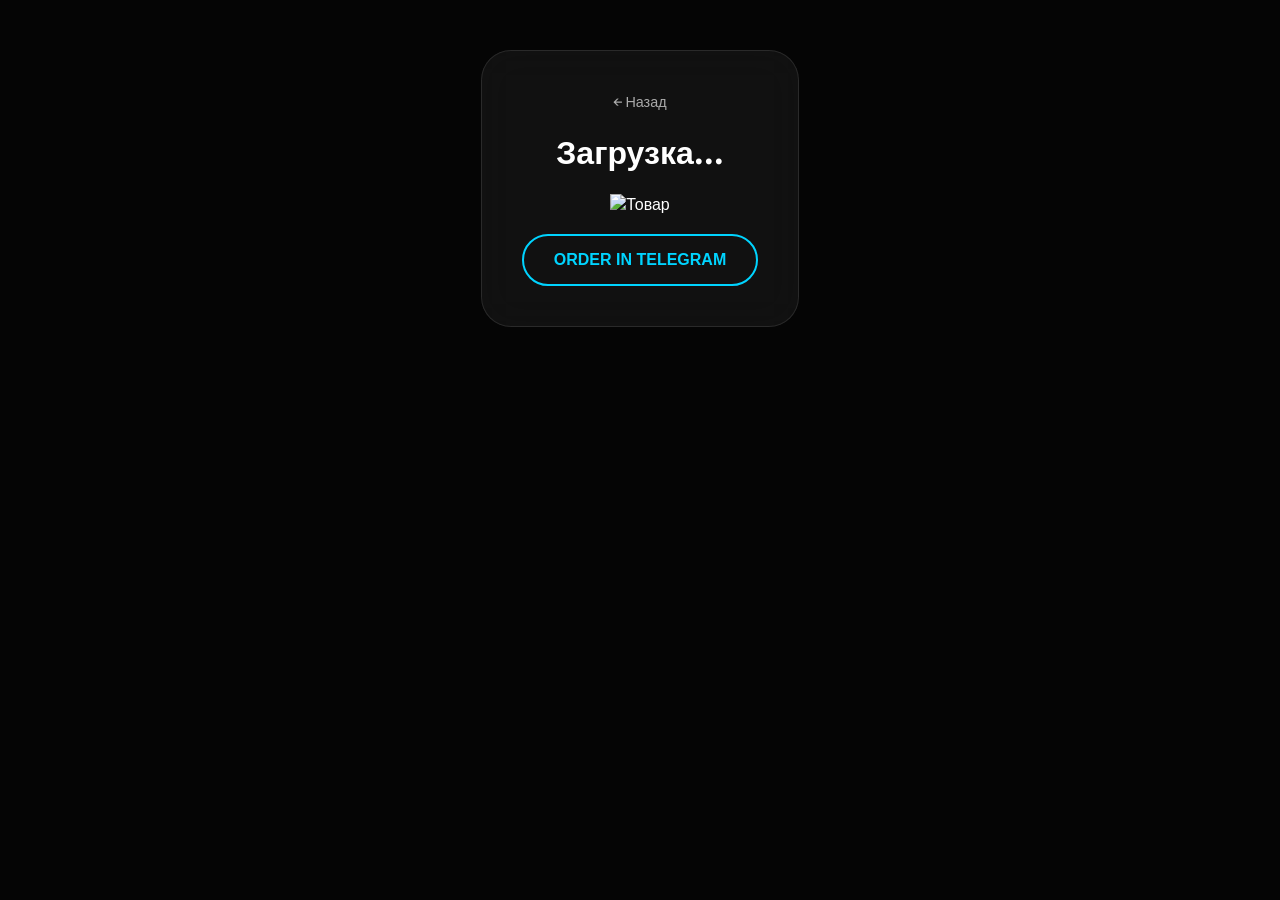
==== product.html @ e629bec1 "Add product.html for product details page" ====
<!DOCTYPE html>
<html lang="ru">
<head>
    <meta charset="UTF-8">
    <title>Детали товара</title>
    <link rel="stylesheet" href="style.css">
</head>
<body>
    <div class="product-page">
        <a href="index.html" class="back-btn">← Назад</a>
        <h1 id="prodName">Загрузка...</h1>
        <img id="prodImg" src="" alt="Товар">
        <p id="prodDesc" class="desc"></p>
        <p class="price" id="prodPrice"></p>
        <button class="buy-button" id="buyBtn">Order in Telegram</button>
    </div>
    <script src="details.js"></script>
</body>
</html>
---- style.css ----
/* Подключаем премиальный шрифт */
@import url('https://fonts.googleapis.com/css2?family=Outfit:wght@300;400;700&display=swap');

:root {
    --accent: #00d4ff;
    --bg: #050505;
    --glass: rgba(255, 255, 255, 0.05);
}

body {
    background: var(--bg);
    color: #ffffff;
    font-family: 'Outfit', sans-serif;
    margin: 0;
    min-height: 100vh;
    display: flex;
    flex-direction: column;
    align-items: center;
}

/* Заголовок с градиентным свечением */
header {
    margin: 50px 0;
    text-align: center;
}

header h1 {
    font-size: 3.5rem;
    letter-spacing: 5px;
    text-transform: uppercase;
    background: linear-gradient(90deg, var(--accent), #ff00ff);
    -webkit-background-clip: text;
    -webkit-text-fill-color: transparent;
    filter: drop-shadow(0 0 10px rgba(0, 212, 255, 0.5));
}

/* Сетка товаров */
.product-grid {
    display: grid;
    grid-template-columns: repeat(auto-fit, 280px);
    gap: 30px;
    padding: 20px;
    width: 100%;
    justify-content: center;
}

/* Карточка товара с эффектом стекла */
.card {
    background: var(--glass);
    backdrop-filter: blur(15px);
    border: 1px solid rgba(255, 255, 255, 0.1);
    padding: 20px;
    border-radius: 25px;
    cursor: pointer;
    transition: all 0.4s cubic-bezier(0.175, 0.885, 0.32, 1.275);
    text-align: center;
    overflow: hidden;
}

.card:hover {
    transform: translateY(-15px) scale(1.03);
    border-color: var(--accent);
    box-shadow: 0 0 40px rgba(0, 212, 255, 0.3);
}

.card img {
    width: 100%;
    border-radius: 15px;
    transition: 0.5s;
}

/* Страница товара (анимация появления) */
.product-page {
    max-width: 500px;
    margin: 50px auto;
    background: var(--glass);
    backdrop-filter: blur(20px);
    padding: 40px;
    border-radius: 30px;
    text-align: center;
    border: 1px solid rgba(255,255,255,0.1);
    animation: fadeIn 0.8s ease-out;
}

@keyframes fadeIn {
    from { opacity: 0; transform: translateY(30px); }
    to { opacity: 1; transform: translateY(0); }
}

/* Кнопка с неоновым пульсом */
.buy-button {
    background: transparent;
    border: 2px solid var(--accent);
    color: var(--accent);
    padding: 15px 30px;
    border-radius: 50px;
    font-weight: 700;
    cursor: pointer;
    transition: 0.4s;
    width: 100%;
    font-size: 1rem;
    text-transform: uppercase;
}

.buy-button:hover {
    background: var(--accent);
    color: #000;
    box-shadow: 0 0 25px var(--accent);
}

.price {
    font-size: 1.6rem;
    font-weight: 700;
    color: var(--accent);
    margin: 20px 0;
}

.back-btn {
    color: #aaa;
    text-decoration: none;
    font-size: 0.9rem;
}
.buy-button:hover {
    background: #00d4ff;
    color: #000;
    box-shadow: 0 0 30px #00d4ff;
}
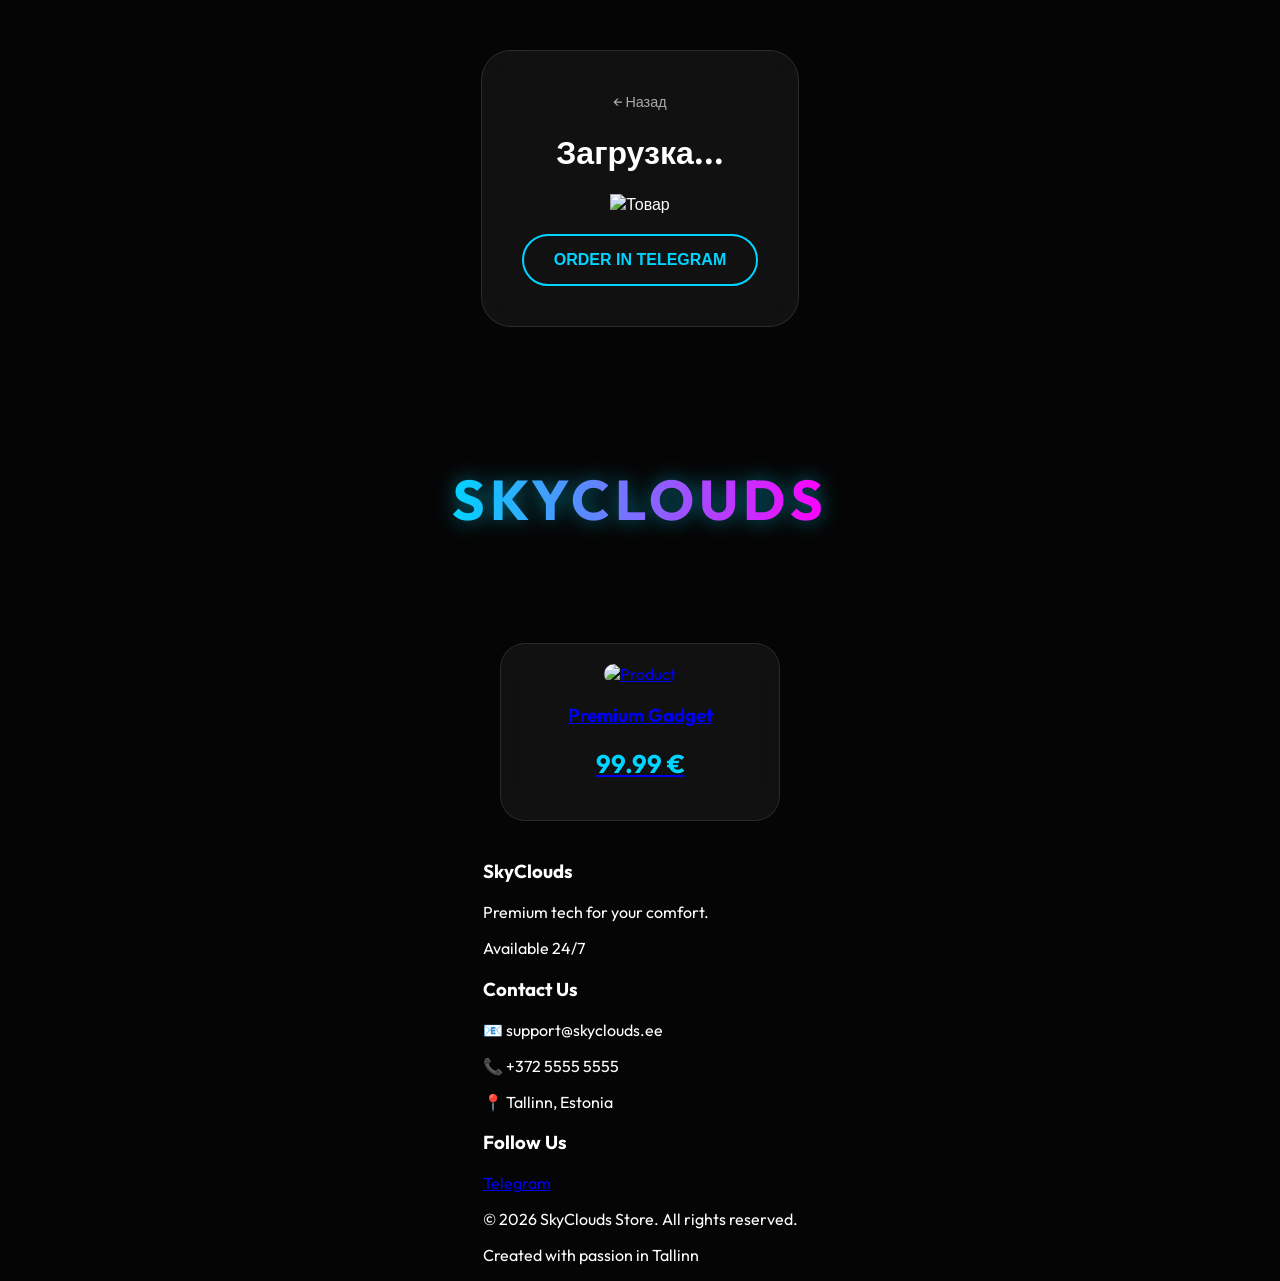
==== commit 67345a1c: "Create product.html with store layout and details Added a new product page and updated the main stor" ====
--- a/product.html
+++ b/product.html
@@ -15,5 +15,49 @@
         <button class="buy-button" id="buyBtn">Order in Telegram</button>
     </div>
     <script src="details.js"></script>
+    <!DOCTYPE html>
+<html lang="en">
+<head>
+    <meta charset="UTF-8">
+    <title>SkyClouds Store</title>
+    <link rel="stylesheet" href="style.css">
+</head>
+<body>
+    <header><h1>SkyClouds</h1></header>
+    <main class="product-grid">
+        <a href="product1.html" class="card-link">
+            <div class="card">
+                <img src="product1.jpg" alt="Product">
+                <h3>Premium Gadget</h3>
+                <p class="price">99.99 €</p>
+            </div>
+        </a>
+    </main>
+
+    <footer>
+        <div class="footer-container">
+            <div class="footer-section">
+                <h3>SkyClouds</h3>
+                <p>Premium tech for your comfort.</p>
+                <p>Available 24/7</p>
+            </div>
+            <div class="footer-section">
+                <h3>Contact Us</h3>
+                <p>📧 support@skyclouds.ee</p>
+                <p>📞 +372 5555 5555</p>
+                <p>📍 Tallinn, Estonia</p>
+            </div>
+            <div class="footer-section">
+                <h3>Follow Us</h3>
+                <a href="https://t.me/skylinewayy" target="_blank" class="social-link">Telegram</a>
+            </div>
+        </div>
+        <div class="footer-bottom">
+            <p>&copy; 2026 SkyClouds Store. All rights reserved.</p>
+            <p>Created with passion in Tallinn</p>
+        </div>
+    </footer>
 </body>
 </html>
+</body>
+</html>
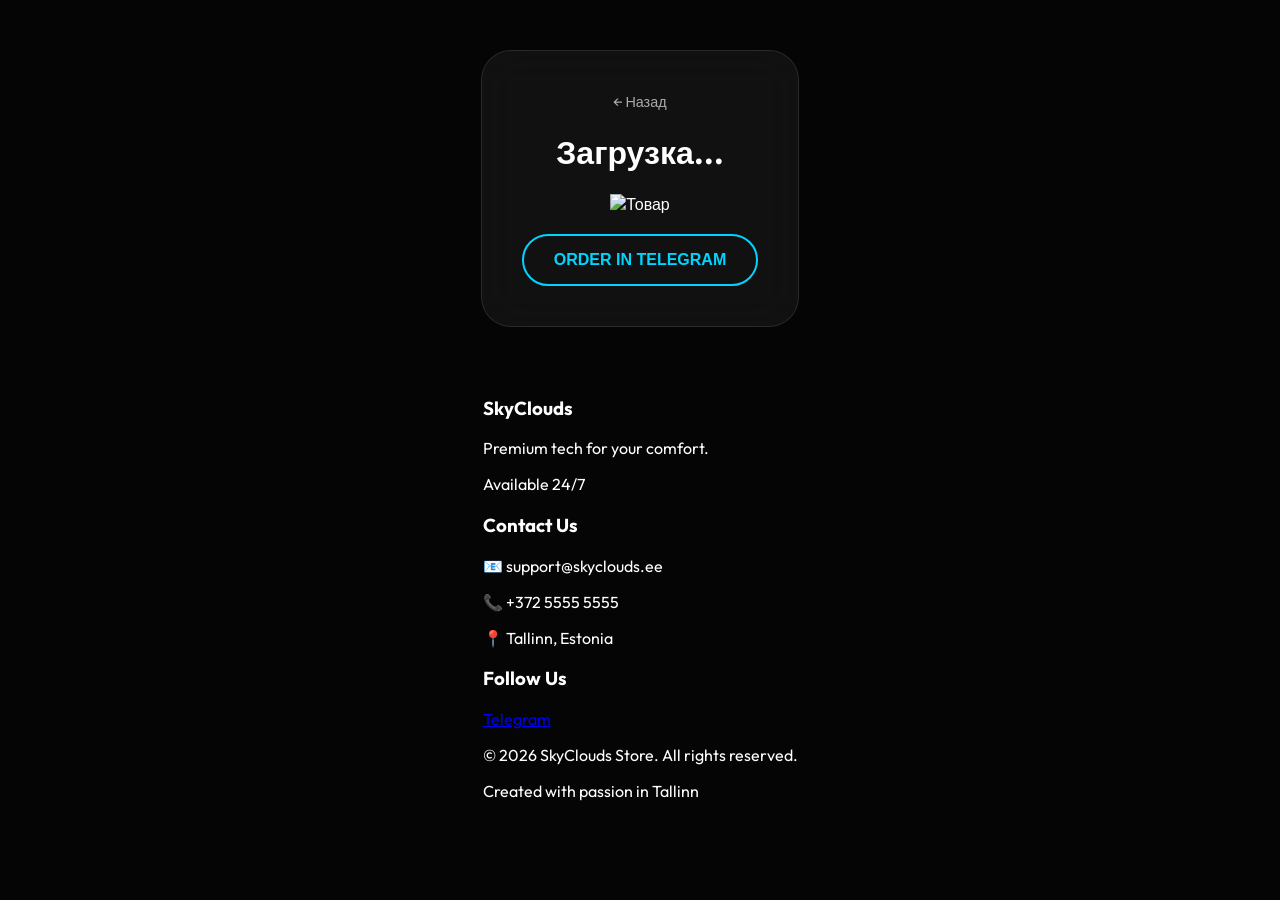
==== commit a9b380fe: "Update product.html" ====
--- a/product.html
+++ b/product.html
@@ -15,49 +15,28 @@
         <button class="buy-button" id="buyBtn">Order in Telegram</button>
     </div>
     <script src="details.js"></script>
-    <!DOCTYPE html>
-<html lang="en">
-<head>
-    <meta charset="UTF-8">
-    <title>SkyClouds Store</title>
-    <link rel="stylesheet" href="style.css">
-</head>
-<body>
-    <header><h1>SkyClouds</h1></header>
-    <main class="product-grid">
-        <a href="product1.html" class="card-link">
-            <div class="card">
-                <img src="product1.jpg" alt="Product">
-                <h3>Premium Gadget</h3>
-                <p class="price">99.99 €</p>
-            </div>
-        </a>
-    </main>
-
     <footer>
-        <div class="footer-container">
-            <div class="footer-section">
-                <h3>SkyClouds</h3>
-                <p>Premium tech for your comfort.</p>
-                <p>Available 24/7</p>
-            </div>
-            <div class="footer-section">
-                <h3>Contact Us</h3>
-                <p>📧 support@skyclouds.ee</p>
-                <p>📞 +372 5555 5555</p>
-                <p>📍 Tallinn, Estonia</p>
-            </div>
-            <div class="footer-section">
-                <h3>Follow Us</h3>
-                <a href="https://t.me/skylinewayy" target="_blank" class="social-link">Telegram</a>
-            </div>
+    <div class="footer-container">
+        <div class="footer-section">
+            <h3>SkyClouds</h3>
+            <p>Premium tech for your comfort.</p>
+            <p>Available 24/7</p>
         </div>
-        <div class="footer-bottom">
-            <p>&copy; 2026 SkyClouds Store. All rights reserved.</p>
-            <p>Created with passion in Tallinn</p>
+        <div class="footer-section">
+            <h3>Contact Us</h3>
+            <p>📧 support@skyclouds.ee</p>
+            <p>📞 +372 5555 5555</p>
+            <p>📍 Tallinn, Estonia</p>
         </div>
-    </footer>
+        <div class="footer-section">
+            <h3>Follow Us</h3>
+            <a href="https://t.me/skylinewayy" target="_blank" class="social-link">Telegram</a>
+        </div>
+    </div>
+    <div class="footer-bottom">
+        <p>&copy; 2026 SkyClouds Store. All rights reserved.</p>
+        <p>Created with passion in Tallinn</p>
+    </div>
+</footer>
 </body>
 </html>
-</body>
-</html>
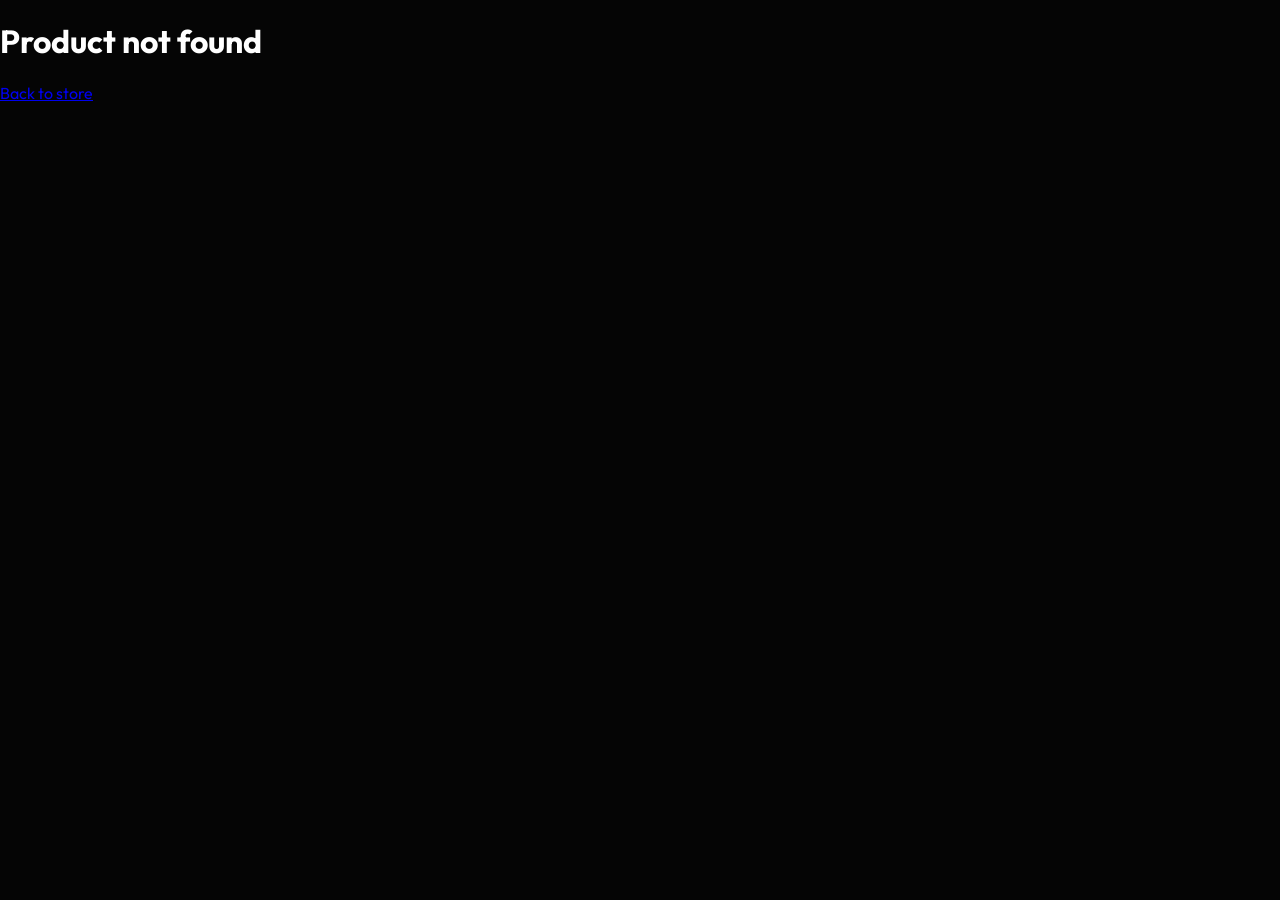
==== commit 0c2b9a34: "Refactor product.html for English and new features Updated product page layout and language from Rus" ====
--- a/product.html
+++ b/product.html
@@ -1,42 +1,27 @@
 <!DOCTYPE html>
-<html lang="ru">
+<html lang="en">
 <head>
     <meta charset="UTF-8">
-    <title>Детали товара</title>
+    <title>Product Details</title>
     <link rel="stylesheet" href="style.css">
 </head>
 <body>
+    <nav class="navbar">
+        <div class="logo">SkyClouds</div>
+        <a href="index.html" class="back-btn">← Back to Store</a>
+    </nav>
+
     <div class="product-page">
-        <a href="index.html" class="back-btn">← Назад</a>
-        <h1 id="prodName">Загрузка...</h1>
-        <img id="prodImg" src="" alt="Товар">
+        <img id="prodImg" src="" alt="Product">
+        <h1 id="prodName">Loading...</h1>
         <p id="prodDesc" class="desc"></p>
         <p class="price" id="prodPrice"></p>
-        <button class="buy-button" id="buyBtn">Order in Telegram</button>
-    </div>
-    <script src="details.js"></script>
-    <footer>
-    <div class="footer-container">
-        <div class="footer-section">
-            <h3>SkyClouds</h3>
-            <p>Premium tech for your comfort.</p>
-            <p>Available 24/7</p>
-        </div>
-        <div class="footer-section">
-            <h3>Contact Us</h3>
-            <p>📧 support@skyclouds.ee</p>
-            <p>📞 +372 5555 5555</p>
-            <p>📍 Tallinn, Estonia</p>
-        </div>
-        <div class="footer-section">
-            <h3>Follow Us</h3>
-            <a href="https://t.me/skylinewayy" target="_blank" class="social-link">Telegram</a>
+        <div class="actions">
+            <button class="buy-button" id="buyBtn">Order in Telegram</button>
+            <button class="add-btn" id="addCartBtn">Add to Cart</button>
         </div>
     </div>
-    <div class="footer-bottom">
-        <p>&copy; 2026 SkyClouds Store. All rights reserved.</p>
-        <p>Created with passion in Tallinn</p>
-    </div>
-</footer>
+
+    <script src="details.js"></script>
 </body>
 </html>
--- a/style.css
+++ b/style.css
@@ -15,15 +15,17 @@
     min-height: 100vh;
     display: flex;
     flex-direction: column;
+}
+
+/* Толкаем футер вниз */
+main {
+    flex: 1;
+    display: flex;
+    flex-direction: column;
     align-items: center;
 }
 
-/* Заголовок с градиентным свечением */
-header {
-    margin: 50px 0;
-    text-align: center;
-}
-
+header { margin: 50px 0; text-align: center; }
 header h1 {
     font-size: 3.5rem;
     letter-spacing: 5px;
@@ -34,7 +36,6 @@
     filter: drop-shadow(0 0 10px rgba(0, 212, 255, 0.5));
 }
 
-/* Сетка товаров */
 .product-grid {
     display: grid;
     grid-template-columns: repeat(auto-fit, 280px);
@@ -44,7 +45,6 @@
     justify-content: center;
 }
 
-/* Карточка товара с эффектом стекла */
 .card {
     background: var(--glass);
     backdrop-filter: blur(15px);
@@ -54,40 +54,27 @@
     cursor: pointer;
     transition: all 0.4s cubic-bezier(0.175, 0.885, 0.32, 1.275);
     text-align: center;
-    overflow: hidden;
 }
 
 .card:hover {
     transform: translateY(-15px) scale(1.03);
     border-color: var(--accent);
-    box-shadow: 0 0 40px rgba(0, 212, 255, 0.3);
+    box-shadow: 0 0 30px rgba(0, 212, 255, 0.2);
 }
 
-.card img {
-    width: 100%;
-    border-radius: 15px;
-    transition: 0.5s;
-}
+.card img { width: 100%; border-radius: 15px; }
 
-/* Страница товара (анимация появления) */
 .product-page {
     max-width: 500px;
-    margin: 50px auto;
+    margin: 40px auto;
     background: var(--glass);
     backdrop-filter: blur(20px);
     padding: 40px;
     border-radius: 30px;
     text-align: center;
     border: 1px solid rgba(255,255,255,0.1);
-    animation: fadeIn 0.8s ease-out;
 }
 
-@keyframes fadeIn {
-    from { opacity: 0; transform: translateY(30px); }
-    to { opacity: 1; transform: translateY(0); }
-}
-
-/* Кнопка с неоновым пульсом */
 .buy-button {
     background: transparent;
     border: 2px solid var(--accent);
@@ -98,7 +85,6 @@
     cursor: pointer;
     transition: 0.4s;
     width: 100%;
-    font-size: 1rem;
     text-transform: uppercase;
 }
 
@@ -108,20 +94,28 @@
     box-shadow: 0 0 25px var(--accent);
 }
 
-.price {
-    font-size: 1.6rem;
-    font-weight: 700;
-    color: var(--accent);
-    margin: 20px 0;
+.price { font-size: 1.6rem; font-weight: 700; color: var(--accent); margin: 20px 0; }
+
+/* КОМПАКТНЫЙ ФУТЕР НА ВСЮ ШИРИНУ */
+footer {
+    width: 100%;
+    background: rgba(10, 10, 12, 0.95);
+    border-top: 1px solid rgba(0, 212, 255, 0.2);
+    padding: 30px 0;
+    margin-top: 50px;
+    text-align: center;
 }
 
-.back-btn {
-    color: #aaa;
-    text-decoration: none;
-    font-size: 0.9rem;
+.footer-container {
+    display: flex;
+    justify-content: center;
+    gap: 50px;
+    flex-wrap: wrap;
+    margin-bottom: 20px;
 }
-.buy-button:hover {
-    background: #00d4ff;
-    color: #000;
-    box-shadow: 0 0 30px #00d4ff;
-}
+
+.footer-section h3 { color: var(--accent); font-size: 1rem; margin-bottom: 10px; text-transform: uppercase; }
+.footer-section p { margin: 5px 0; font-size: 0.9rem; opacity: 0.8; }
+.social-link { color: var(--accent); text-decoration: none; font-weight: bold; }
+
+.footer-bottom { font-size: 0.7rem; opacity: 0.4; text-transform: uppercase; letter-spacing: 1px; }
